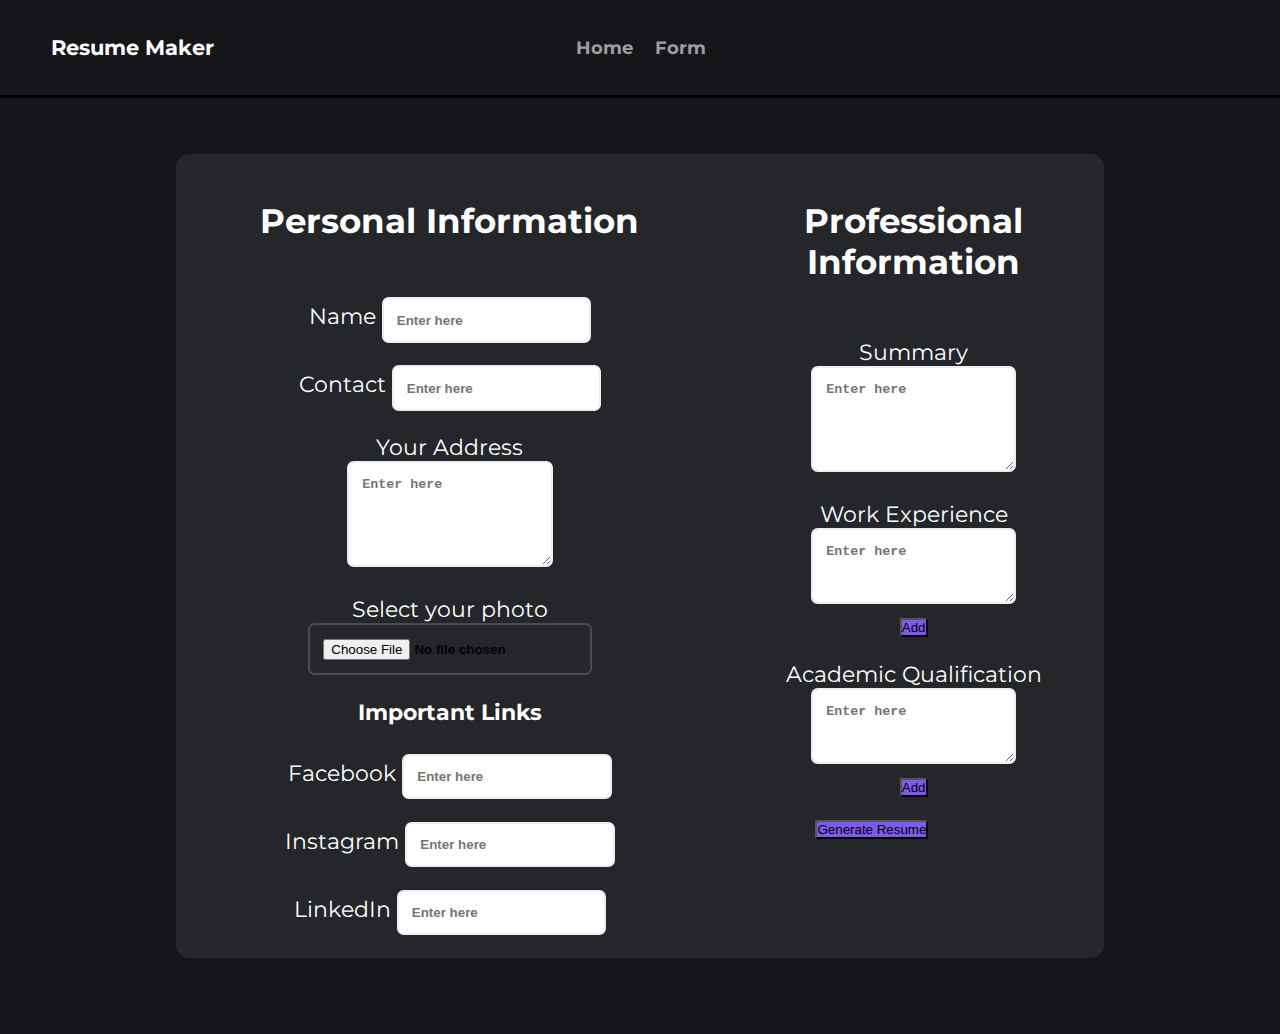
==== form.html @ 803c1caa "Finished assignment" ====
<!DOCTYPE html>
<html lang="en">

<head>
    <meta charset="UTF-8">
    <meta http-equiv="X-UA-Compatible" content="IE=edge">
    <meta name="viewport" content="width=device-width, initial-scale=1.0">
    <link rel="stylesheet" href="style.css">
    <link href="https://cdn.jsdelivr.net/npm/bootstrap@5.0.0-beta2/dist/css/bootstrap.min.css" rel="stylesheet"
        integrity="sha384-BmbxuPwQa2lc/FVzBcNJ7UAyJxM6wuqIj61tLrc4wSX0szH/Ev+nYRRuWlolflfl" crossorigin="anonymous" />
    <title>Resume Maker: Form</title>
</head>

<body>
    <!-- NAVBAR-->
    <nav class="nav">
        <a class="nav-logo" href="index.html">&emsp;Resume Maker</a>
        <ul class="nav-list">
            <li>
                <a href="index.html">Home</a>
            </li>
            <li>
                <a href="form.html">Form</a>
            </li>
        </ul>
        <a href="#">
            <button class="nav-btn" style="visibility: hidden;">CREATE!</button>
        </a>
    </nav>
    <!-- FORM -->
    <div class="" id="cv-form">
        <div class="card-header"></div>
        <div class="card-body-2 row">
            <div class="container">

                <form onsubmit="return false">

                    <div class="row">
                        <div class="col-md-6 column">
                            <!-- first col -->
                            <h2>Personal Information</h2><br><br>

                            <div class="form-group">
                                <label for="nameField">Name</label>
                                <input type="text" id="nameField" placeholder="Enter here" class="form-control" required/>
                            </div>

                            <div class="form-group mt-2">
                                <label for="contactField">Contact</label>
                                <input type="text" id="contactField" placeholder="Enter here" class="form-control" />
                            </div>

                            <div class="form-group mt-2">
                                <label for="addressField" class="area">Your Address</label>
                                <textarea id="addressField" placeholder="Enter here" class="form-control"
                                    rows="5"></textarea>
                            </div>

                            <div class="form-group mt-3">
                                <label for="">Select your photo</label>
                                <input id="imgField" type="file" class="form-control" required/>
                            </div>

                            <h4 class="text-secondary my-3">Important Links</h4><br>

                            <div class="form-group mt-2">
                                <label for="fbField">Facebook </label>
                                <input type="text" id="fbField" placeholder="Enter here" class="form-control" />
                            </div>
                            <div class="form-group mt-2">
                                <label for="instaField">Instagram </label>
                                <input type="text" id="instaField" placeholder="Enter here" class="form-control" />
                            </div>
                            <div class="form-group mt-2">
                                <label for="linkedField">LinkedIn</label>
                                <input type="text" id="linkedField" placeholder="Enter here" class="form-control" />
                            </div>
                        </div>
                        <div class="col-md-6 column">
                            <!-- second col -->
                            <h2>Professional Information</h2><br><br>

                            <div class="form-group mt-2">
                                <label for="" class="area">Summary</label>
                                <textarea id="objectiveField" rows="5" placeholder="Enter here"
                                    class="form-control"></textarea>
                            </div>

                            <div class="form-group mt-2" id="we">
                                <label for="" class="area">Work Experience</label>
                                <textarea placeholder="Enter here" class="form-control weField" rows="3"></textarea>

                                <!-- new textarea -->

                                <div class="container text-center mt-2" id="weAddButton">
                                    <button onclick="addNewWEField()" class="btn btn-dark btn-sm"
                                        style="background-color: #7f5af0;">
                                        Add
                                    </button>
                                </div>
                            </div>

                            <div class="form-group mt-2" id="aq">
                                <label for="" class="area">Academic Qualification</label>
                                <textarea placeholder="Enter here" class="form-control eqField" rows="3"></textarea>

                                <div class="container text-center mt-2" id="aqAddButton">
                                    <button onclick="addNewAQField()" class="btn btn-dark btn-sm"
                                        style="background-color: #7f5af0;">
                                        Add
                                    </button>
                                </div>
                            </div>
                        </div>
                    </div>

                    <div class="container text-center mt-3">
                        <input type="submit" value="Generate Resume" onclick="generateCV()" class="btn btn-dark btn-lg"
                            style="background-color: #7f5af0;">
                    </div>
                </form>
            </div>
        </div>
    </div>
    <!-- cv template -->
    <div class="container-fluid" id="cv-form">
        <div class="container my-5" id="cv-template">
            <div class="row">
                <div class="col-md-4 text-center py-5 background">
                    <!-- first col  -->

                    <img src="https://retailx.com/wp-content/uploads/2019/12/iStock-476085198.jpg" alt=""
                        class="img-fluid myimg" id="imgTemplate" />
                    <br><br>
                    <div class="container">
                        <p id="nameT1"></p>
                        <p id="contactT"></p>
                        <p id="addressT"></p>

                        <hr />

                        <p>
                            <a id="fbT" href="#1"
                                style="color: #fff; text-decoration: none;">https://www.facebook.com/</a>
                        </p>
                        <p>
                            <a id="instaT" href="#1"
                                style="color: #fff; text-decoration: none;">https://www.instagram.com/</a>
                        </p>
                        <p>
                            <a id="linkedT" href="#1"
                                style="color: #fff; text-decoration: none;">https://www.linkedin.com/</a>
                        </p>
                    </div>
                </div>
                <div class="col-md-8 py-5">
                    <!-- second col  -->
                    <h1 id="nameT2" class="text-center" style="font-weight: 980; color: rgb(0, 0, 0)">
                        Sample Name
                    </h1>

                    <!-- objective card  -->

                    <div class="card mt-4">
                        <div class="card-header background">
                            <h3>Summary</h3>
                        </div>
                        <div class="card-body">
                            <p id="objectiveT" style="color: black; text-align: left;">
                                Lorem ipsum dolor sit amet consectetur adipisicing elit. Quod
                                quam quos totam dolorem commodi earum, labore consectetur
                                excepturi reiciendis, a fugiat porro rem mollitia inventore
                                eligendi, saepe libero hic aliquam? Iure molestias natus dolore
                                animi, possimus eius! Atque nesciunt eveniet exercitationem enim
                                nisi quis. Consequatur aliquam reiciendis officiis laboriosam
                                numquam?
                            </p>
                        </div>
                    </div>

                    <!-- work Experience -->

                    <div class="card mt-4">
                        <div class="card-header background">
                            <h3>Work Experience</h3>
                        </div>
                        <div class="card-body">
                            <ul id="weT">
                                <li>
                                    Lorem ipsum dolor, sit amet consectetur adipisicing elit.
                                    Odit, ad.
                                </li>
                                <li>
                                    Lorem ipsum dolor, sit amet consectetur adipisicing elit.
                                    Odit, ad.
                                </li>
                                <li>
                                    Lorem ipsum dolor, sit amet consectetur adipisicing elit.
                                    Odit, ad.
                                </li>
                            </ul>
                        </div>
                    </div>

                    <!-- academic Qualification  -->

                    <div class="card mt-4">
                        <div class="card-header background">
                            <h3>Academic Qualification</h3>
                        </div>
                        <div class="card-body">
                            <ul id="aqT">
                                <li>
                                    Lorem ipsum dolor, sit amet consectetur adipisicing elit.
                                    Odit, ad.
                                </li>
                                <li>
                                    Lorem ipsum dolor, sit amet consectetur adipisicing elit.
                                    Odit, ad.
                                </li>
                                <li>
                                    Lorem ipsum dolor, sit amet consectetur adipisicing elit.
                                    Odit, ad.
                                </li>
                            </ul>
                        </div>
                    </div>

                    <div class="container mt-3 text-center">
                        <button onclick="printCV()" class="btn background" style="color:#fff;">Print CV</button>
                    </div>
                </div>
            </div>
        </div>
    </div>
    <script src="script.js"></script>
    <script src="https://cdn.jsdelivr.net/npm/bootstrap@5.0.0-beta2/dist/js/bootstrap.bundle.min.js"
        integrity="sha384-b5kHyXgcpbZJO/tY9Ul7kGkf1S0CWuKcCD38l8YkeH8z8QjE0GmW1gYU5S9FOnJ0"
        crossorigin="anonymous"></script>
</body>

</html>
---- style.css ----
/*FONTS*/
@import url("https://fonts.googleapis.com/css?family=Montserrat:400,400i,700");
@import url("https://fonts.googleapis.com/css?family=Righteous:400,400i,700");

/* Global VARs */
* {
  padding: 0;
  margin: 0;
  box-sizing: border-box;
}

:root {
  --nav-bg: #16161a;
  --nav-logo: #fff;
  --nav-link: #9e9e9e;
  --nav-link-hover: #fff;
  --nav-border: #010101;
  --nav-btn: #7f5af0;
}

body {
  background-color: #16161a;
}

/* NAVBAR (base)*/
.nav {
  display: flex;
  align-items: center;
  justify-content: space-between;
  font-family: Montserrat, sans-serif;
  background-color: var(--nav-bg);
  padding: 20px 30px;
  color: var(--nav-color);
  margin-bottom: 1em;
  border-bottom: var(--nav-border) solid 3px;
  font-weight: bold;
  font-size: 1.1em;
}

.nav-logo {
  /*font-family: Righteous, sans-serif;*/
  font-size: 1.2em;
  color: var(--nav-logo);
  text-decoration: none;
}

.nav-list {
  list-style: none;
}

.nav-list li {
  display: inline-block;
  margin-left: 1em;
}

.nav-list a {
  color: var(--nav-link);
  text-decoration: none;
  transition: color 0.5s ease;
}

.nav-list a:hover {
  color: var(--nav-link-hover);
}

/* NAVBAR (Contact button) */
.nav-btn {
  background-color: var(--nav-btn);
  border: solid 3px transparent;
  color: #fff;
  cursor: pointer;
  width: 200px;
  height: 55px;
  text-align: center;
  background-size: 300% 100%;
  background-image: linear-gradient(to right, #667eea, #764ba2, #6B8DD6, #8E37D7);
  box-shadow: 1px 1000px 1px #16161a inset;
  border-radius: 50px;
  transition: all .4s ease-in-out;
  font-weight: bold;
  font-size: 1em;
}

img {
  width: 6%;
}

.nav-btn:hover {
  background-position: 100% 0;
  transition: all .4s ease-in-out;
}

/* HOME (main) */
/* Create two equal columns that floats next to each other */
.column {
  font-family: Montserrat, sans-serif;
  font-size: 2em;
  color: #fff;
  float: left;
  width: 50%;
  padding: 5% 0px 0px 9%;
  /*margin: auto;
    text-align: center;
    display: flex;
    justify-content: center;*/
}

.column p {
  color: #94a1b2;
}

.column img {
  display: block;
  margin-left: auto;
  margin-right: auto;
  width: 60%;
  height: auto;
}

/* HOME (Contact button) */
.main-btn {
  margin: 5% 0 0 30%;
  background-color: var(--nav-btn);
  border: solid 3px transparent;
  color: #fff;
  cursor: pointer;
  padding: 0rem .5rem;
  width: 200px;
  height: 55px;
  text-align: center;
  background-size: 300% 100%;
  background-image: linear-gradient(to right, #667eea, #764ba2, #6B8DD6, #8E37D7);
  box-shadow: 1px 1000px 1px #16161a inset;
  border-radius: 50px;
  transition: all .4s ease-in-out;
  font-weight: bold;
  font-size: 0.6em;
}

.main-btn:hover {
  background-position: 100% 0;
  transition: all .4s ease-in-out;
}

/* HOME (responsive) */
@media screen and (max-width: 1200px) {
  .column {
    font-size: 1.3em;
    text-align: center;
    padding: 5% 0px 0px 0px;
    width: 100%;
  }

  .nav-btn {
    display: none;
  }

  .main-btn {
    margin: 5% 0 0 0;
  }
}

/* FORM */

#cv-form {
  text-align: center;
  font-family: Montserrat, sans-serif;
  display: flex;
  flex-direction: column;
  align-items: center;
  background-color: #16161a;
  padding: 1.2rem;
}


.card-body-2 {
  display: flex;
  flex-direction: column;
  align-items: center;
  margin: 1.2rem 9rem;
  color: rgb(255, 255, 255);
  border-radius: 0.8rem;
  background-color: #242629;
  font-size: 0.7em;
}

.form-group {
  margin-bottom: 1em;
}

.form-group .area {
  display: block;
}


.form-group input {
  display: inline-block;
  padding: 1em;
  color:#010101;
  border: 2px solid hsla(246, 25%, 77%, 0.25);
  border-radius: 0.5em;
  font-weight: 600;
}

.form-group input:focus {
  outline: none;
  border: 2px solid #7f5af0;
}

.form-group textarea {
  padding: 1em;
  color:#010101;
  border: 2px solid hsla(246, 25%, 77%, 0.25);
  border-radius: 0.5em;
  font-weight: 600;
}

.form-group textarea:focus {
  outline: none;
  border: 2px solid #7f5af0;
}
#cv-box {
  background-color: #16161a;
  width: 100%;
  height: 100%;
}
#cv-template {
  display: none;
  width: 40%;
  height: 100%;
  border-radius: 3px;
  box-sizing: border-box;
  background-color: #FFF;
  color: #FFF;
  box-shadow: rgb(50 50 93 / 25%) 0px 30px 60px -12px, rgb(0 0 0 / 30%) 0px 18px 36px -18px;
}

.myimg {
  width: 200px;
}

.background {
  background-image: linear-gradient(to right, #667eea, #764ba2);
  background-size: 300% 100%;
}

li {
  text-align: left;
  color:#010101
}

.btn {
  background-color: #7f5af0;
}


/* PRINT */

@media print {
  nav {
     visibility: hidden;
  }

  #cv-template {
    width: 95vw;
  }

  button {
    visibility: hidden;
  }

}

/* SCROLLBAR */
::-webkit-scrollbar {
  width: 21px;
}

::-webkit-scrollbar-track {
  background-color: #16161a;
}

::-webkit-scrollbar-thumb {
  background-color: #d6dee1;
  border-radius: 20px;
  border: 6px solid transparent;
  background-clip: content-box;
}

::-webkit-scrollbar-thumb:hover {
  background-color: #a8bbbf;
}
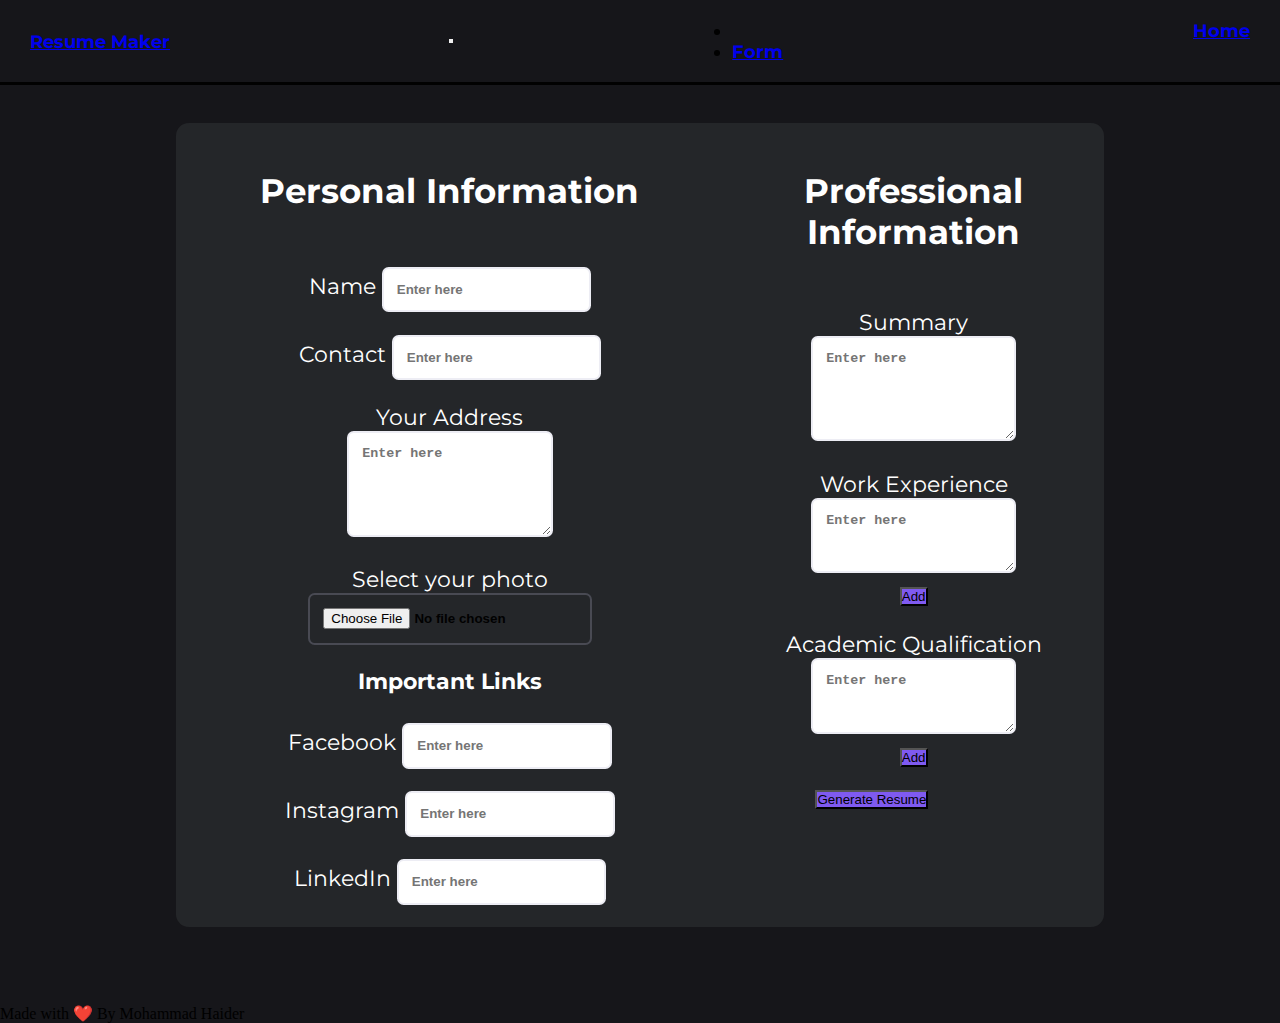
==== commit 4766cd75: "Added bootstrap navbar and footer" ====
--- a/form.html
+++ b/form.html
@@ -6,6 +6,8 @@
     <meta http-equiv="X-UA-Compatible" content="IE=edge">
     <meta name="viewport" content="width=device-width, initial-scale=1.0">
     <link rel="stylesheet" href="style.css">
+    <link rel="stylesheet" href="https://use.fontawesome.com/releases/v5.8.1/css/all.css"
+        integrity="sha384-50oBUHEmvpQ+1lW4y57PTFmhCaXp0ML5d60M1M7uH2+nqUivzIebhndOJK28anvf" crossorigin="anonymous">
     <link href="https://cdn.jsdelivr.net/npm/bootstrap@5.0.0-beta2/dist/css/bootstrap.min.css" rel="stylesheet"
         integrity="sha384-BmbxuPwQa2lc/FVzBcNJ7UAyJxM6wuqIj61tLrc4wSX0szH/Ev+nYRRuWlolflfl" crossorigin="anonymous" />
     <title>Resume Maker: Form</title>
@@ -13,19 +15,17 @@
 
 <body>
     <!-- NAVBAR-->
-    <nav class="nav">
-        <a class="nav-logo" href="index.html">&emsp;Resume Maker</a>
-        <ul class="nav-list">
-            <li>
-                <a href="index.html">Home</a>
-            </li>
-            <li>
-                <a href="form.html">Form</a>
-            </li>
-        </ul>
-        <a href="#">
-            <button class="nav-btn" style="visibility: hidden;">CREATE!</button>
-        </a>
+    <nav class="navbar navbar-dark navbar-expand-md px-4 py-4" style="background-color: #16161a;">
+        <a href="index.html" class="navbar-brand">Resume Maker</a>
+        <button class="navbar-toggler" data-bs-toggle="collapse" data-bs-target="#navbar">
+            <span class="navbar-toggler-icon"></span>
+        </button>
+        <div class="navbar-collapse collapse" id="navbar" >
+            <ul class="navbar-nav">
+                <li class="nav-item"><a href="index.html" class="nav-link" style="margin-left: 36vw" id="space">Home</a></li>
+                <li class="nav-item"><a href="form.html" class="nav-link">Form</a></li>
+            </ul>
+        </div>
     </nav>
     <!-- FORM -->
     <div class="" id="cv-form">
@@ -42,7 +42,8 @@
 
                             <div class="form-group">
                                 <label for="nameField">Name</label>
-                                <input type="text" id="nameField" placeholder="Enter here" class="form-control" required/>
+                                <input type="text" id="nameField" placeholder="Enter here" class="form-control"
+                                    required />
                             </div>
 
                             <div class="form-group mt-2">
@@ -58,7 +59,7 @@
 
                             <div class="form-group mt-3">
                                 <label for="">Select your photo</label>
-                                <input id="imgField" type="file" class="form-control" required/>
+                                <input id="imgField" type="file" class="form-control" required />
                             </div>
 
                             <h4 class="text-secondary my-3">Important Links</h4><br>
@@ -233,6 +234,23 @@
             </div>
         </div>
     </div>
+    <!-- Footer -->
+    <footer class="bg-dark text-center text-white">
+
+        <!-- Copyright -->
+        <div class="text-center p-3" style="background-color: #16161a;">
+            Made with ❤️ By Mohammad Haider<br>
+            <!-- Linkedin -->
+            <a class="btn btn-outline-light btn-floating m-1" href="#!" role="button"><i
+                    class="fab fa-linkedin-in"></i></a>
+
+            <!-- Github -->
+            <a class="btn btn-outline-light btn-floating m-1" href="#!" role="button"><i class="fab fa-github"></i></a>
+
+        </div>
+        <!-- Copyright -->
+    </footer>
+    <!-- Footer -->
     <script src="script.js"></script>
     <script src="https://cdn.jsdelivr.net/npm/bootstrap@5.0.0-beta2/dist/js/bootstrap.bundle.min.js"
         integrity="sha384-b5kHyXgcpbZJO/tY9Ul7kGkf1S0CWuKcCD38l8YkeH8z8QjE0GmW1gYU5S9FOnJ0"
--- a/style.css
+++ b/style.css
@@ -23,7 +23,7 @@
 }
 
 /* NAVBAR (base)*/
-.nav {
+nav {
   display: flex;
   align-items: center;
   justify-content: space-between;
@@ -31,7 +31,6 @@
   background-color: var(--nav-bg);
   padding: 20px 30px;
   color: var(--nav-color);
-  margin-bottom: 1em;
   border-bottom: var(--nav-border) solid 3px;
   font-weight: bold;
   font-size: 1.1em;
@@ -269,6 +268,10 @@
     visibility: hidden;
   }
 
+  footer {
+    visibility: hidden;
+ }
+
 }
 
 /* SCROLLBAR */
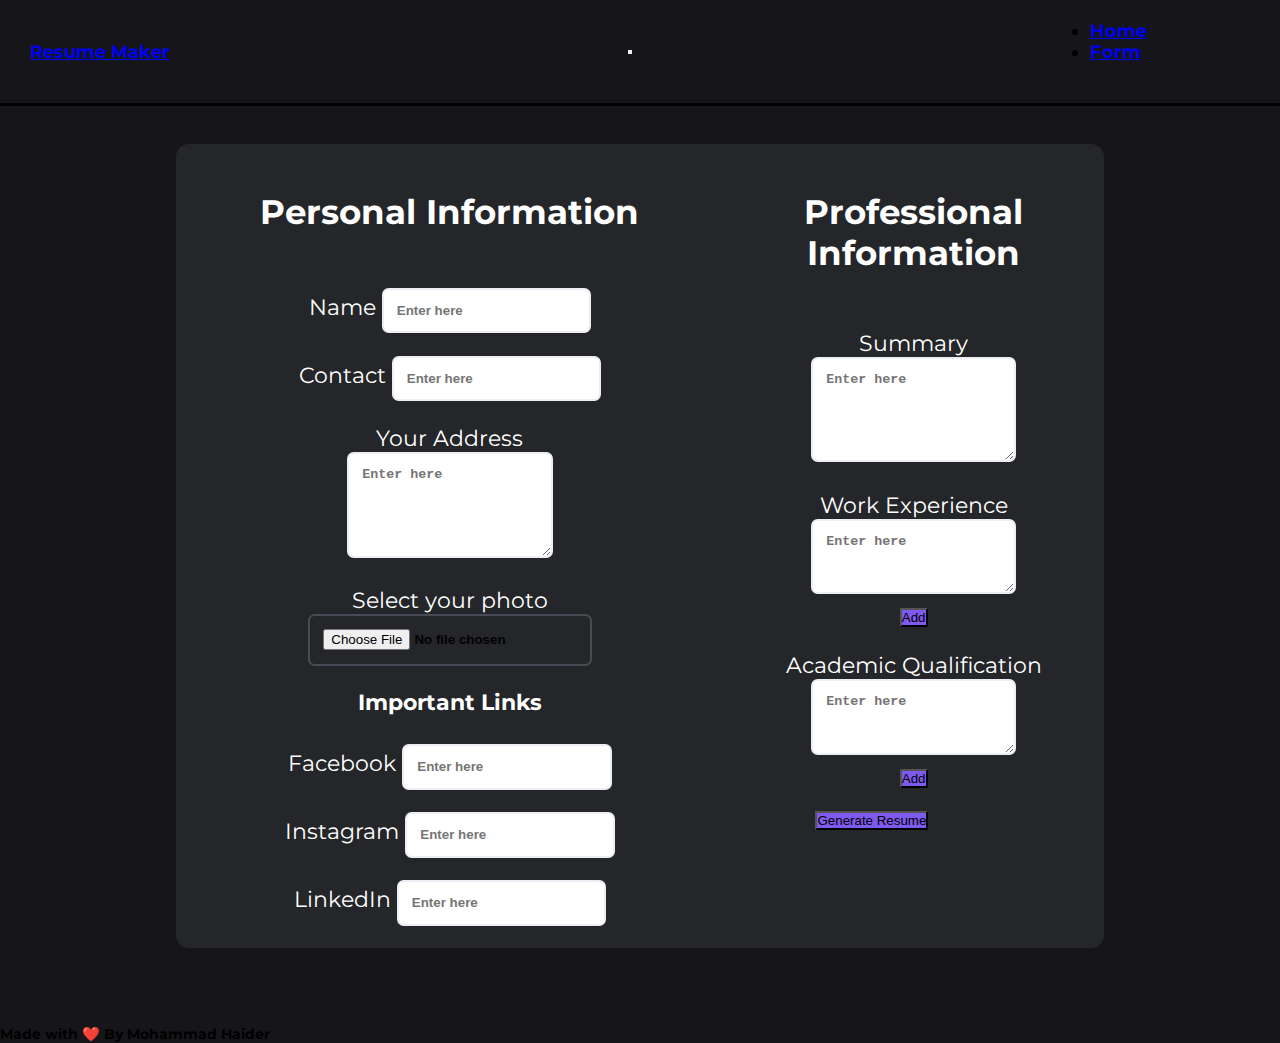
==== commit 12a00664: "Fixed index navbar and footer" ====
--- a/form.html
+++ b/form.html
@@ -20,10 +20,10 @@
         <button class="navbar-toggler" data-bs-toggle="collapse" data-bs-target="#navbar">
             <span class="navbar-toggler-icon"></span>
         </button>
-        <div class="navbar-collapse collapse" id="navbar" >
-            <ul class="navbar-nav">
-                <li class="nav-item"><a href="index.html" class="nav-link" style="margin-left: 36vw" id="space">Home</a></li>
-                <li class="nav-item"><a href="form.html" class="nav-link">Form</a></li>
+        <div class="navbar-collapse collapse justify-content-center " id="navbar" >
+            <ul class="navbar-nav ">
+                <li class="nav-item "><a href="index.html" class="nav-link" id="space">Home</a></li>
+                <li class="nav-item"><a href="form.html" class="nav-link">Form</a></li><span style="visibility: hidden;">fgsdgsdfgsdfgfff</span>
             </ul>
         </div>
     </nav>
@@ -238,14 +238,14 @@
     <footer class="bg-dark text-center text-white">
 
         <!-- Copyright -->
-        <div class="text-center p-3" style="background-color: #16161a;">
+        <div class="text-center p-3" style="background-color: #16161a;  font-family: Montserrat, sans-serif; font-weight: bold; font-size: 0.9em;">
             Made with ❤️ By Mohammad Haider<br>
             <!-- Linkedin -->
-            <a class="btn btn-outline-light btn-floating m-1" href="#!" role="button"><i
+            <a class="btn btn-outline-light btn-floating m-1" href="https://www.linkedin.com/in/mohammad-haider-heza/" target="_blank" role="button"><i
                     class="fab fa-linkedin-in"></i></a>
 
             <!-- Github -->
-            <a class="btn btn-outline-light btn-floating m-1" href="#!" role="button"><i class="fab fa-github"></i></a>
+            <a class="btn btn-outline-light btn-floating m-1" href="https://github.com/heza-ru" target="_blank" button"><i class="fab fa-github"></i></a>
 
         </div>
         <!-- Copyright -->
--- a/style.css
+++ b/style.css
@@ -34,6 +34,23 @@
   border-bottom: var(--nav-border) solid 3px;
   font-weight: bold;
   font-size: 1.1em;
+}
+
+.footer {
+  display: block;
+  align-items: center;
+  text-align: center;
+  justify-content: space-between;
+  font-family: Montserrat, sans-serif;
+  background-color: var(--nav-bg);
+  padding: 20px 30px;
+  color: #fff;
+  font-weight: bold;
+  font-size: 0.9em;
+  position: fixed;
+  left: 0;
+  bottom: 0;
+  width: 100%;
 }
 
 .nav-logo {
@@ -157,6 +174,11 @@
   .main-btn {
     margin: 5% 0 0 0;
   }
+
+  #space {
+    margin-left: 0;
+  }
+
 }
 
 /* FORM */
